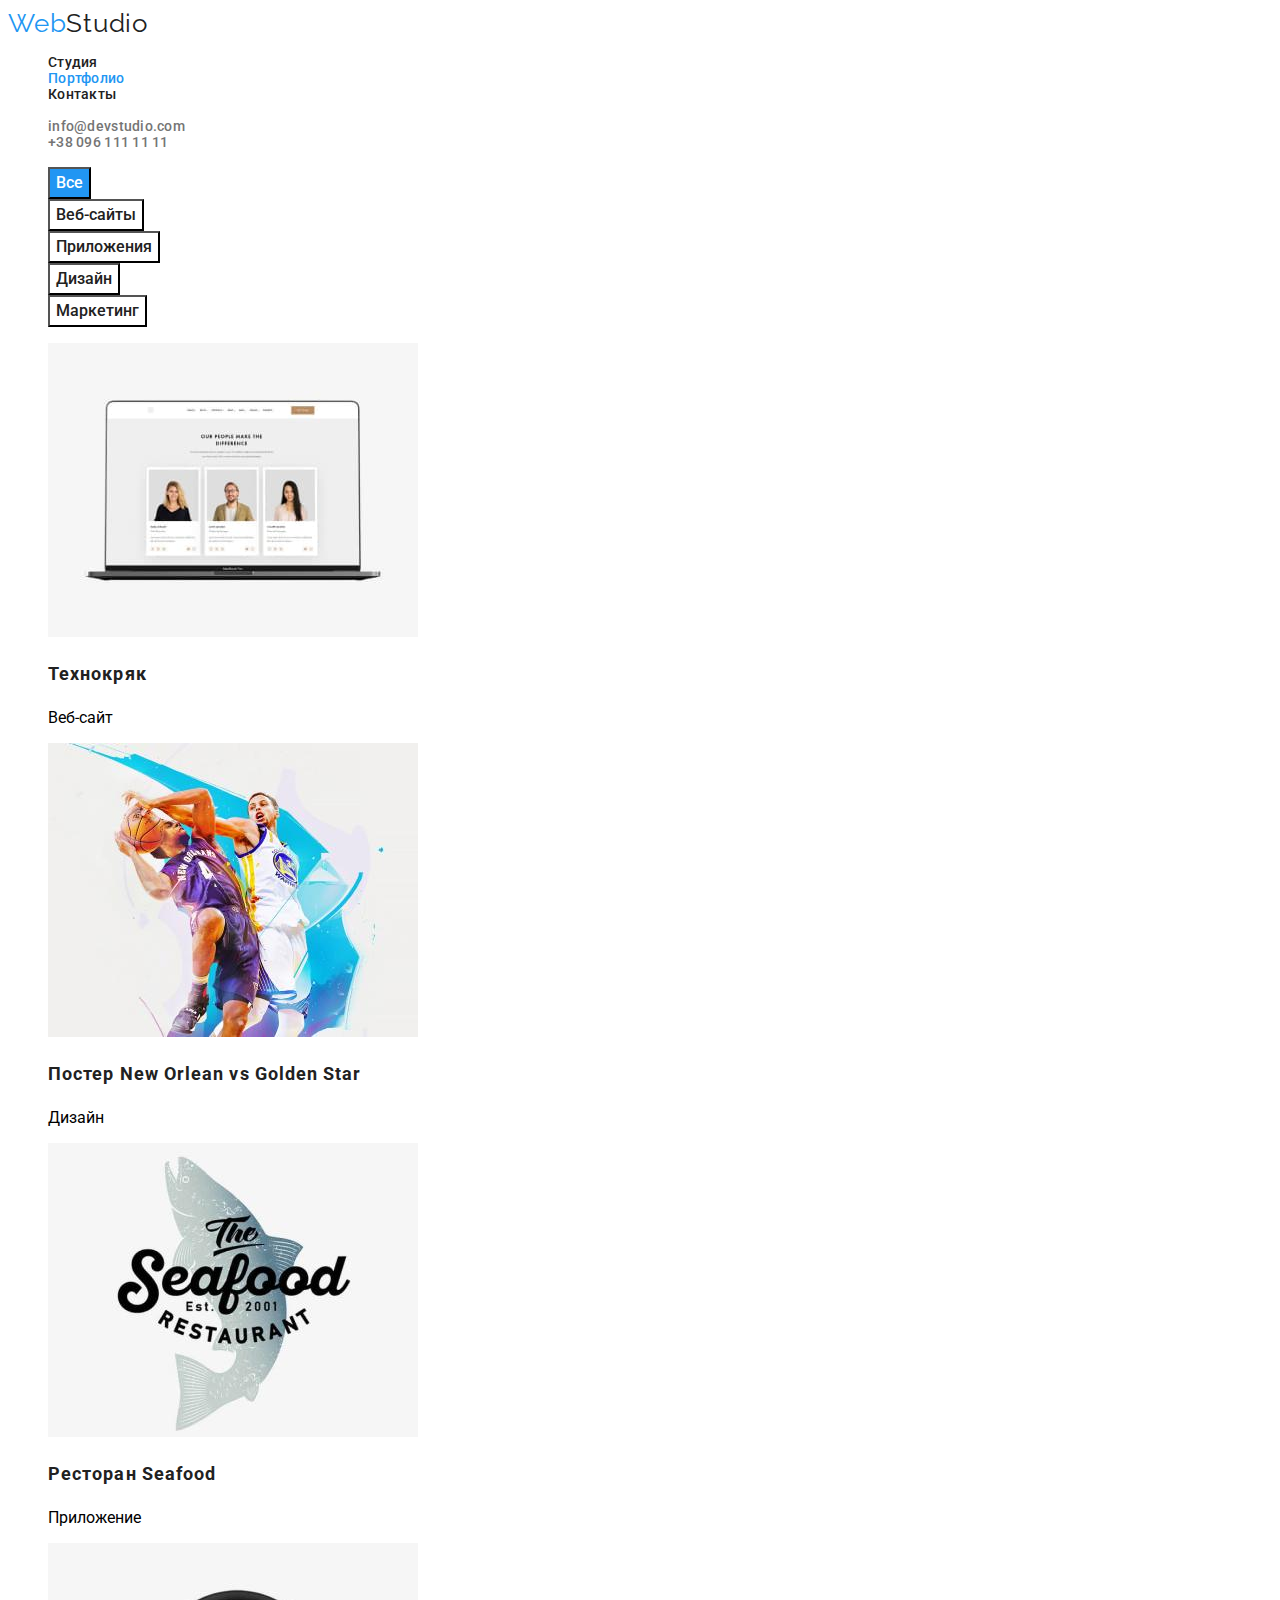
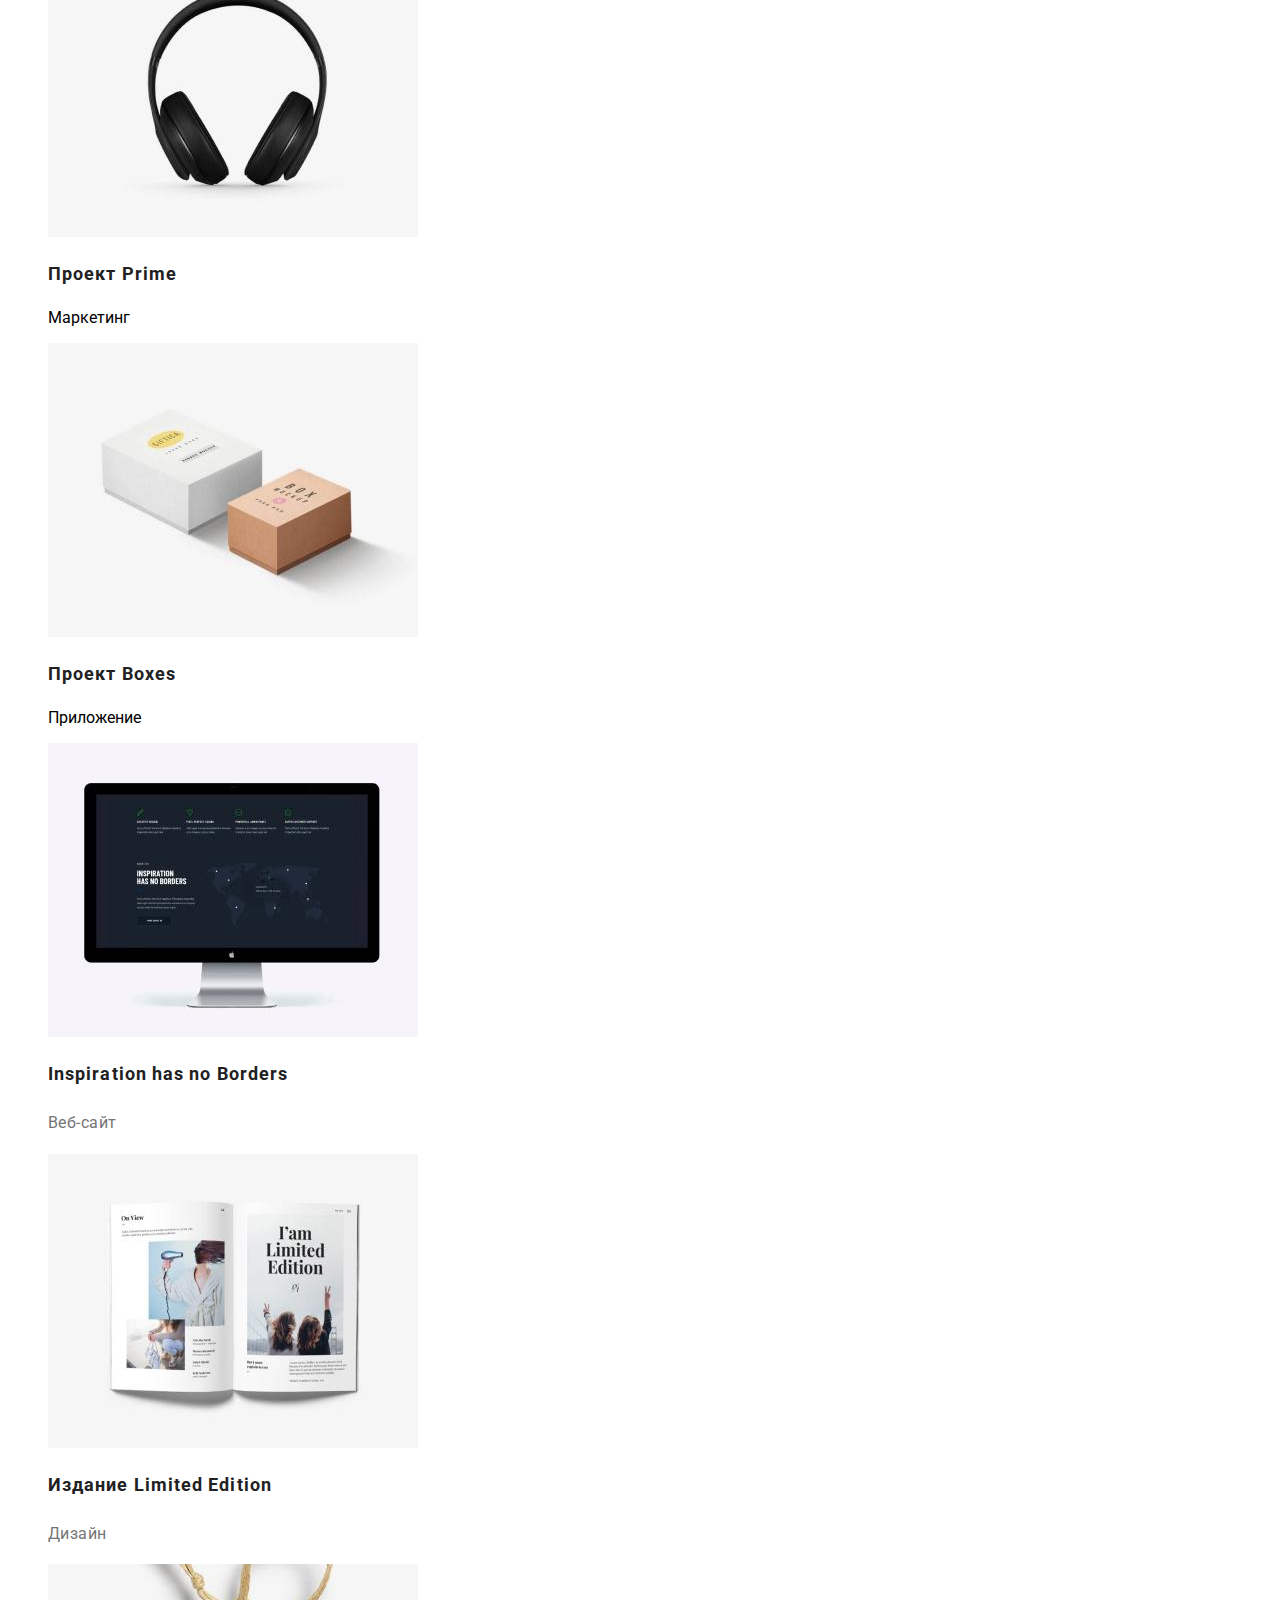
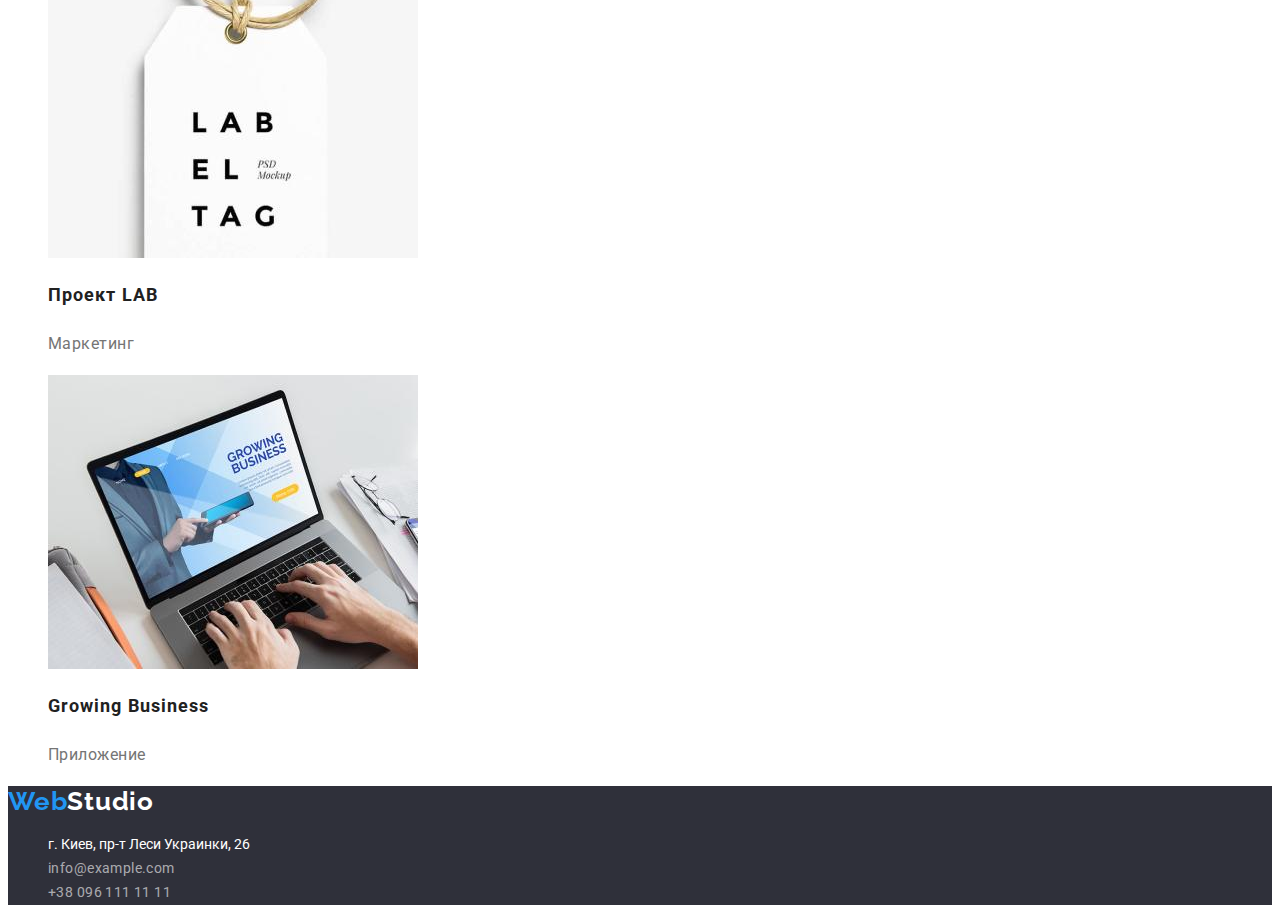
==== portfolio.html @ 4c8fa803 "add portfolio" ====
<!DOCTYPE html>
<html lang="ru">

<head>
    <meta charset="UTF-8">
    <meta http-equiv="X-UA-Compatible" content="IE=edge">
    <meta name="viewport" content="width=device-width, initial-scale=1.0">
    <link rel="preconnect" href="https://fonts.googleapis.com">
    <link rel="preconnect" href="https://fonts.gstatic.com" crossorigin>
    <link href="https://fonts.googleapis.com/css2?family=Raleway:wght@700&family=Roboto:wght@400;500;700;900&display=swap"
        rel="stylesheet">
    <title>Портфолио</title>
    <link rel="stylesheet" type="text/css" href="css/styles.css">
</head>

<body class="portfolio">
    <header class="header">
        <a href="" class="header-logo"><span class="header-web">Web</span><span>Studio</span></a>
        <nav>
            <ul class="header-list navi list">
                <li class="header-info"><a href="index.html" class="header-link link">Студия</a></li>
                <li class="header-info"><a href="portfolio.html" class="header-link link current">Портфолио</a></li>
                <li class="header-info"><a href="" class="header-link link">Контакты</a></li>
            </ul>
        </nav>
        <ul class="header-contacts navi">
            <li><a href="mailto:info@devstudio.com" class="header-mail">info@devstudio.com</a></li>
            <li><a href="tel:+380961111111" class="header-tel">+38 096 111 11 11</a></li>
        </ul>

    </header>
    <main>
        <section>
            <h1 class="visually-hidden">Портфолио</h1>
        <ul class="click list">
            <li class="click-btn"><button type="button" class="click-item-btn current">Все</button> </li>
            <li class="click-btn"><button type="button" class="click-item-btn">Веб-сайты</button> </li>
            <li class="click-btn"><button type="button" class="click-item-btn">Приложения</button> </li>
            <li class="click-btn"><button type="button" class="click-item-btn">Дизайн</button> </li>
            <li class="click-btn"><button type="button" class="click-item-btn">Маркетинг</button> </li>
        </ul>
       
            <ul class="people-list list">
            <li><img src="./images/img01.jpg" alt="" width="370">
                <h2 class="subject">Технокряк</h2>
                <p>Веб-сайт</p>
            </li>
            <li><img src="./images/img02.jpg" alt="" width="370">
                <h2 class="subject">Постер New Orlean vs Golden Star</h2>
                <p>Дизайн</p>
            </li>
            <li><img src="./images/img03.jpg" alt="" width="370">
                <h2 class="subject">Ресторан Seafood</h2>
                <p>Приложение</p>
            </li>
            <li><img src="./images/img04.jpg" alt="" width="370">
                <h2 class="subject">Проект Prime</h2>
                <p>Маркетинг</p>
            </li>
            <li><img src="./images/img05.jpg" alt="" width="370">
                <h2 class="subject">Проект Boxes</h2>
                <p>Приложение</p>
            </li>
            <li><img src="./images/img06.jpg" alt="" width="370">
                <h2 class="subject">Inspiration has no Borders</h2>
                <p class="subject-name">Веб-сайт</p>
            </li>
            <li><img src="./images/img07.jpg" alt="" width="370">
                <h2 class="subject">Издание Limited Edition</h2>
                <p class="subject-name">Дизайн</p>
            </li>
            <li><img src="./images/img08.jpg" alt="" width="370">
                <h2 class="subject">Проект LAB</h2>
                <p class="subject-name">Маркетинг</p>
            </li>
            <li><img src="./images/img09.jpg" alt="" width="370">
                <h2 class="subject">Growing Business</h2>
                <p class="subject-name">Приложение</p>
            </li>
            </ul>
        </section>
    </main>
    <footer class="footer">
    
        <address class="footer-adress">
            <a href="" class="footer-logo"><span class="footer-web">Web</span>Studio</a>
            <ul class="footer-list list">
                <li><a href="" class="footer-street">г. Киев, пр-т Леси Украинки, 26</a></li>
                <li><a href="mailto:info@example.com" class="footer-mail">info@example.com</a></li>
                <li><a href="tel:+380961111111" class="footer-tel">+38 096 111 11 11</a></li>
            </ul>
        </address>
    
    </footer>
    
    </body>
    </html>
---- css/styles.css ----
:root {
    --header-color: #2196F3;
    --title-color: #212121;
    --text-color: #757575;
    --popular-background-color: #ffffff;

}


body {
    font-family: 'Roboto', sans-serif;
}
.link {
    text-decoration: none;
}

.list {
    list-style: none;
}

.current {
    color: var(--header-color);
}

.visually-hidden {
    position: absolute;
    white-space: nowrap;
    width: 1px;
    height: 1px;
    overflow: hidden;
    border: 0;
    padding: 0;
    clip: rect(0 0 0 0);
    clip-path: inset(50%);
    margin: -1px;
}
a :active,
a {
    text-decoration: none;
    color: #212121;
}

/* ---------------HEADER----------- */

.header {
    background-color: var(--popular-background-color);
    text-decoration: none;
}
.navi :hover,
.navi :focus {
color: var(--header-color);
}
.header-logo {
    font-family: 'Raleway';
    font-size: 26px;
    line-height: 1.19;
    letter-spacing: 0.03em;
    color: var(--title-color);
}

.header-web {
    color: var(--header-color)
}

.header-info {
    font-weight: 500;
    font-size: 14px;
    line-height: 1.14;
    letter-spacing: 0.02em;
}

.header-contacts {
    font-weight: 500;
    font-size: 14px;
    line-height: 1.14;
    letter-spacing: 0.02em;
    color: #757575;
    list-style: none;
}
.header-mail {
    font-weight: 500;
    font-size: 14px;
    line-height: 1.14;
    letter-spacing: 0.02em;
    color: #757575;
}
.header-tel {
    font-weight: 500;
    font-size: 14px;
    line-height: 1.14;
    letter-spacing: 0.02em;
    color: #757575;
}
/* ------------SERVICE--------- */

.hero {
    background-color: #2F303A;
    ;
}

.hero-title {
    font-weight: 900;
    font-size: 44px;
    line-height: 1.36;
    text-align: center;
    letter-spacing: 0.06em;
    color: #FFFFFF
}

.hero-btn {
    background-color: #2196F3;
    width: 200px;
    height: 50px;
    font-weight: 700;
    font-size: 16px;
    line-height: 1.875;
    color: #ffffff;
    cursor: pointer;
}

/* -------------ASIDE------------ */

.aside {
    background-color: var(--popular-background-color);
}

.aside-title {
    font-weight: 700;
    font-size: 14px;
    line-height: 1.14;
    letter-spacing: 0.03em;
    text-transform: uppercase;
    color: var(--title-color);
}

.aside-text {
    font-weight: 400;
    font-size: 14px;
    line-height: 1.71px;
    letter-spacing: 0.03em;

    color: var(--text-color);
}
/* -----------IMAGE------------------ */

.image {
    background-color: var(--popular-background-color);
}

.image-title {
    font-size: 36px;
    line-height: 1.16;
    text-align: center;
    letter-spacing: 0.03em;
}

/* ----------PEOPLE--------------- */

.people-title {font-size: 36px;
line-height: 1.16;
text-align: center;
letter-spacing: 0.03em;
color: var(--title-color)
}

.people-names {
    font-weight: 500;
    font-size: 16px;
    line-height: 1.19;
    letter-spacing: 0.03em;
    text-align: center;
    color: #212121;
}

.people-text {
    font-weight: 400;
    font-size: 16px;
    line-height: 1.19;
    letter-spacing: 0.03em;
    text-align: center;
    color: var(--text-color);
}

.footer {
    background-color: #2F303A;
}

.footer-logo {
    font-family: 'Raleway';
    font-weight: 700;
    font-size: 26px;
    line-height: 1.19;
    letter-spacing: 0.03em;

    color: #FFFFFF;
}

.footer-web {
    color: #2196F3;
}

.footer-adress {
    font-style: normal;
}

.footer-street {
    font-weight: 400;
    font-size: 14px;
    line-height: 1.71;
    color: #FFFFFF
}

.footer-mail {
    font-weight: 400;
    font-size: 14px;
    line-height: 1.71;
    letter-spacing: 0.03em;
    color: rgba(255, 255, 255, 0.6);
}
.footer-tel {
    font-weight: 400;
    font-size: 14px;
    line-height: 1.71;
    letter-spacing: 0.03em;
    color: rgba(255, 255, 255, 0.6);
    }
/* -------PORTFOLIO---------- */

.subject {
    font-style: normal;
    font-weight: 700;
    font-size: 18px;
    line-height: 2;
    letter-spacing: 0.06em;
    color: #212121;
}
.subject-name {
    font-weight: 400;
    font-size: 16px;
    line-height: 1.87;
    letter-spacing: 0.03em;
    color: #757575;
}

.click .current {
    color: #FFFFFF;
    background-color: #2196F3;
}

.click-item-btn {
    font-family: 'Roboto';
    font-style: normal;
    font-weight: 500;
    font-size: 16px;
    line-height: 1.63;
    background-color: #FFFFFF;
    color: #212121;
    cursor: pointer;
}
.click-item-btn:hover,
.click-item-btn:focus {
    color: #FFFFFF;
    background-color: #2196F3;
}
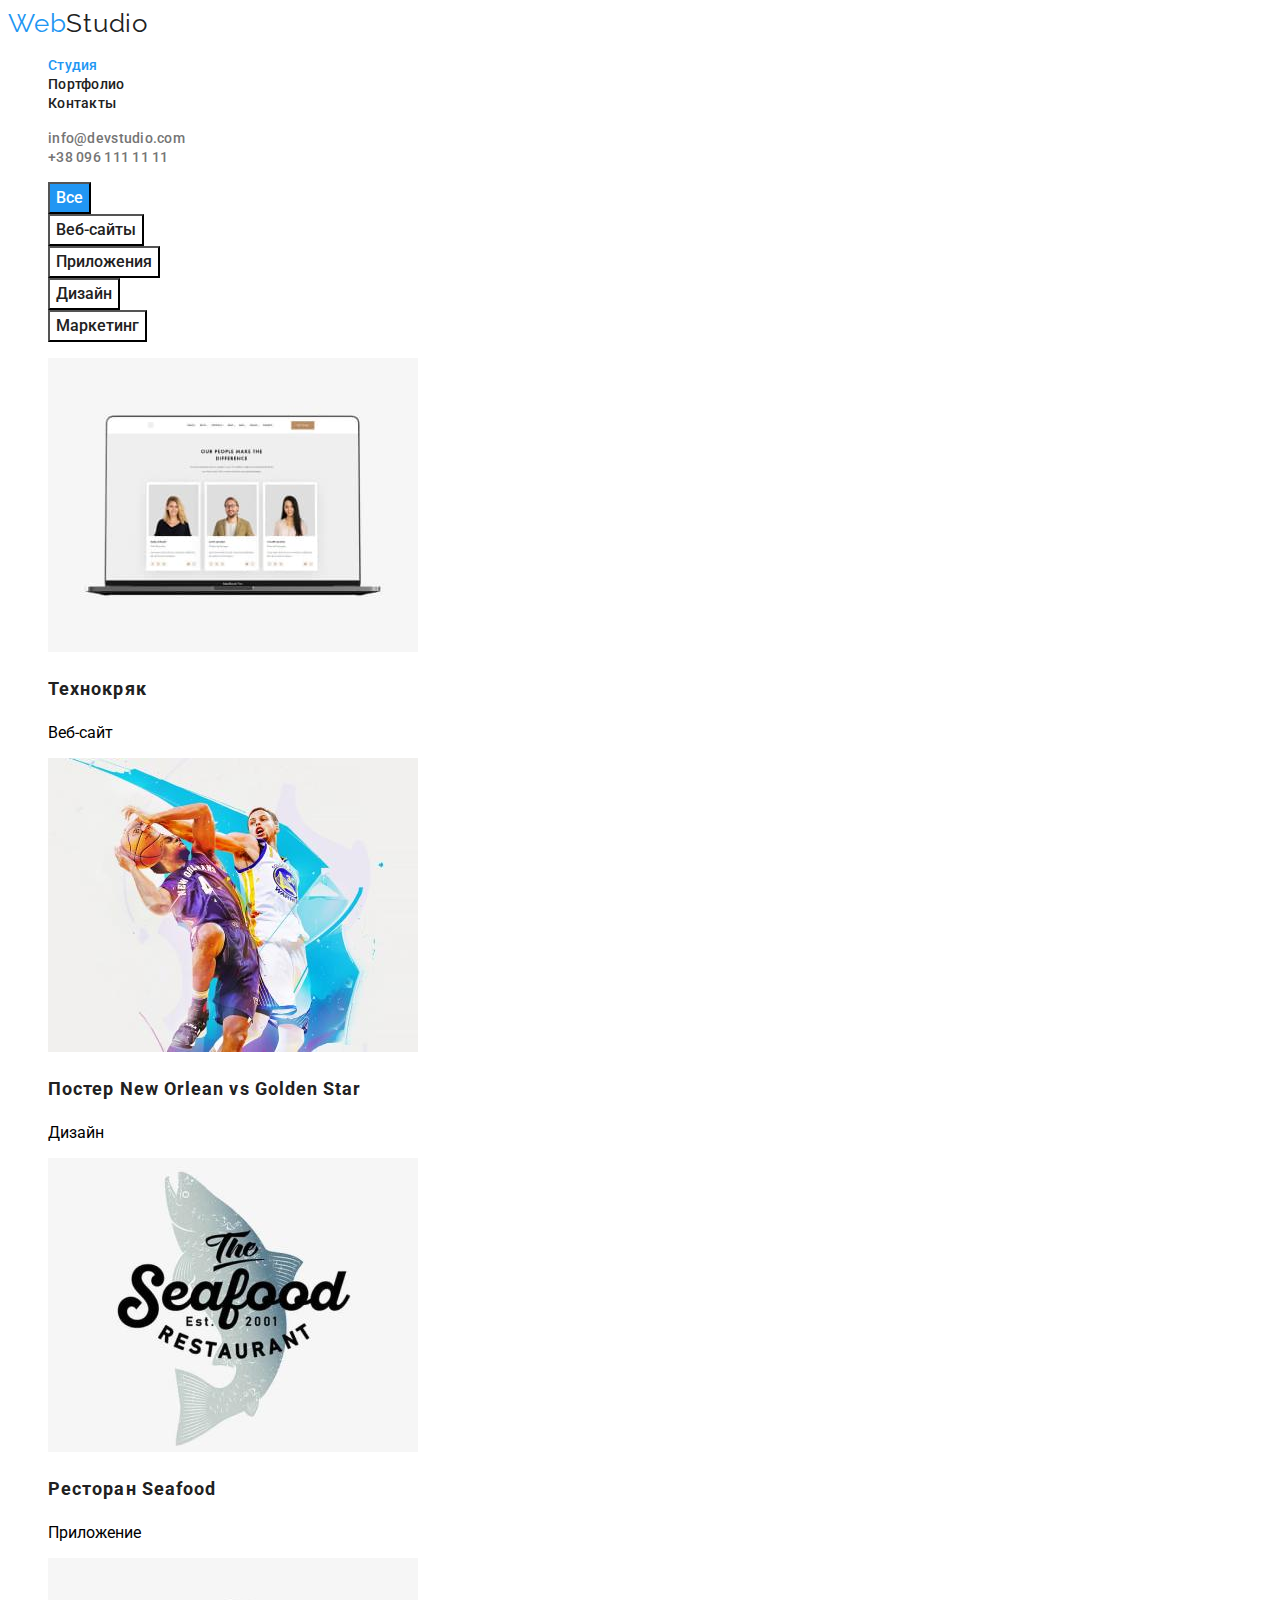
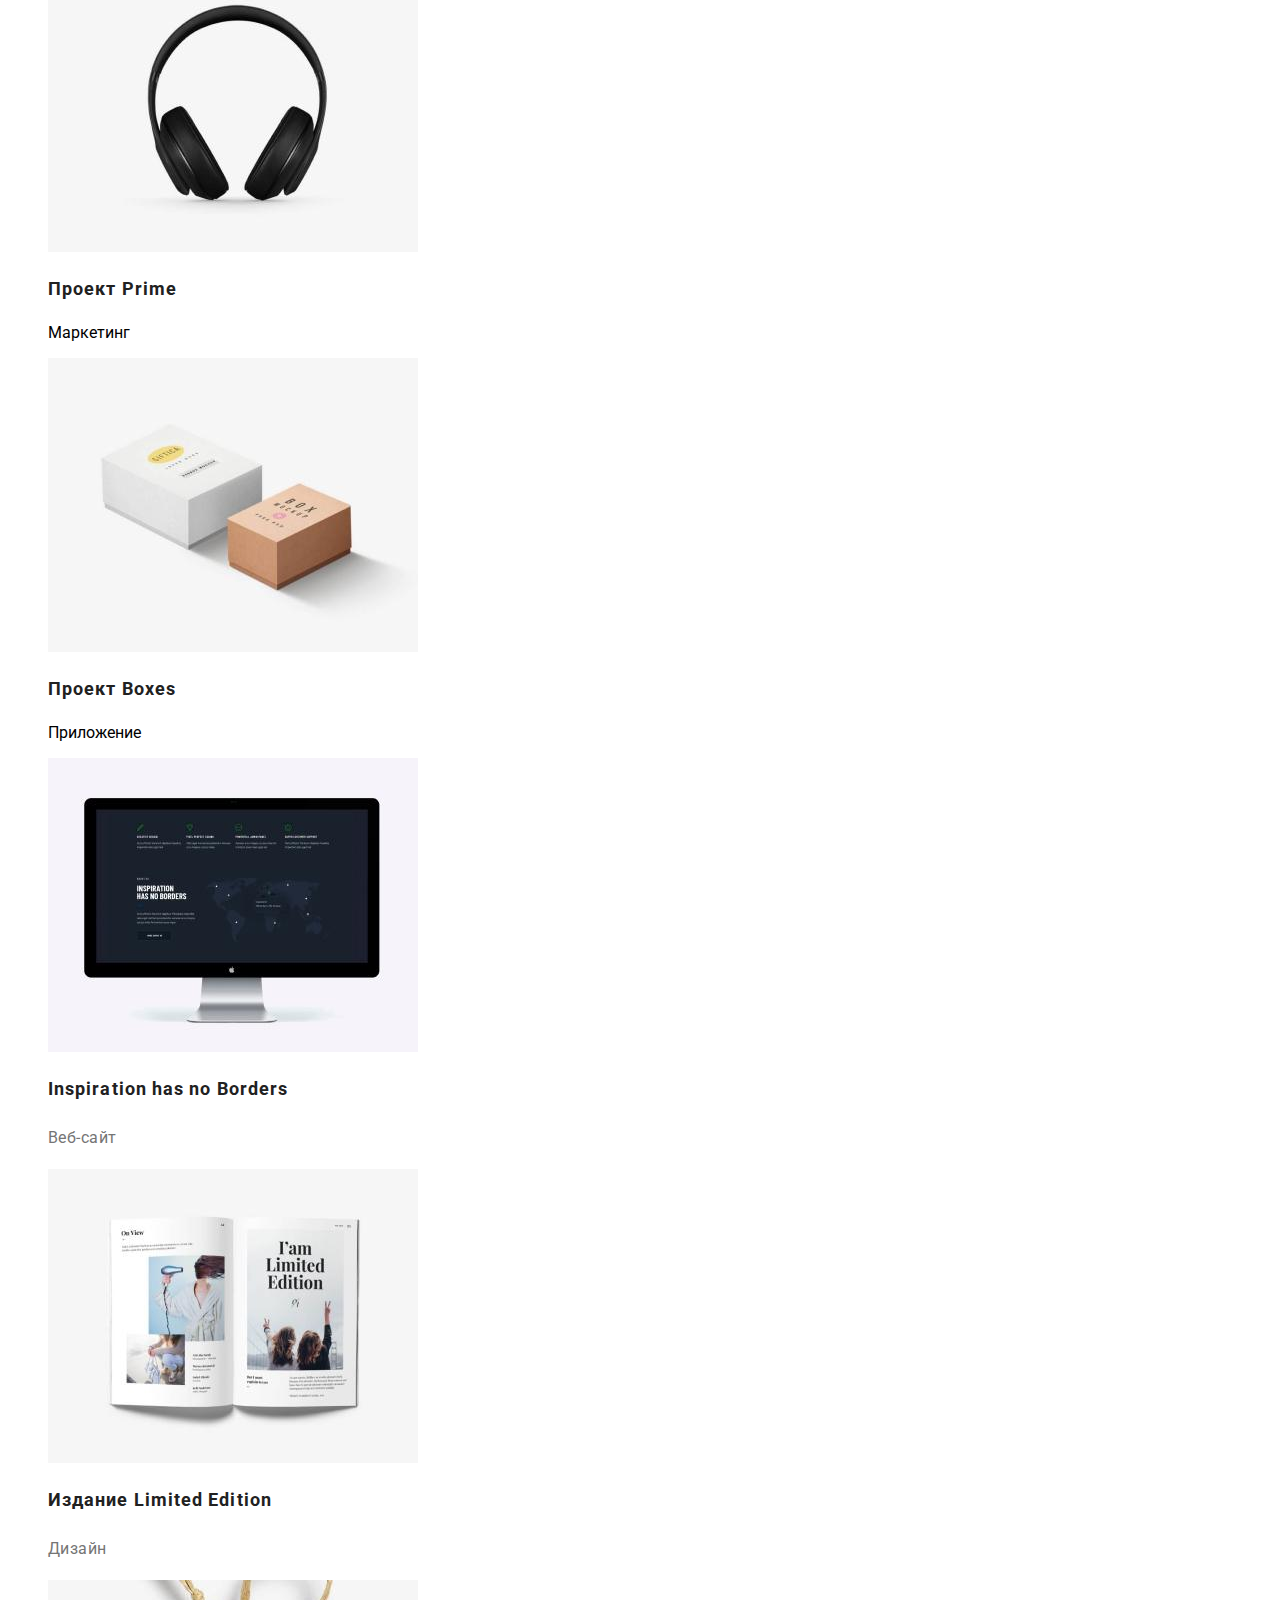
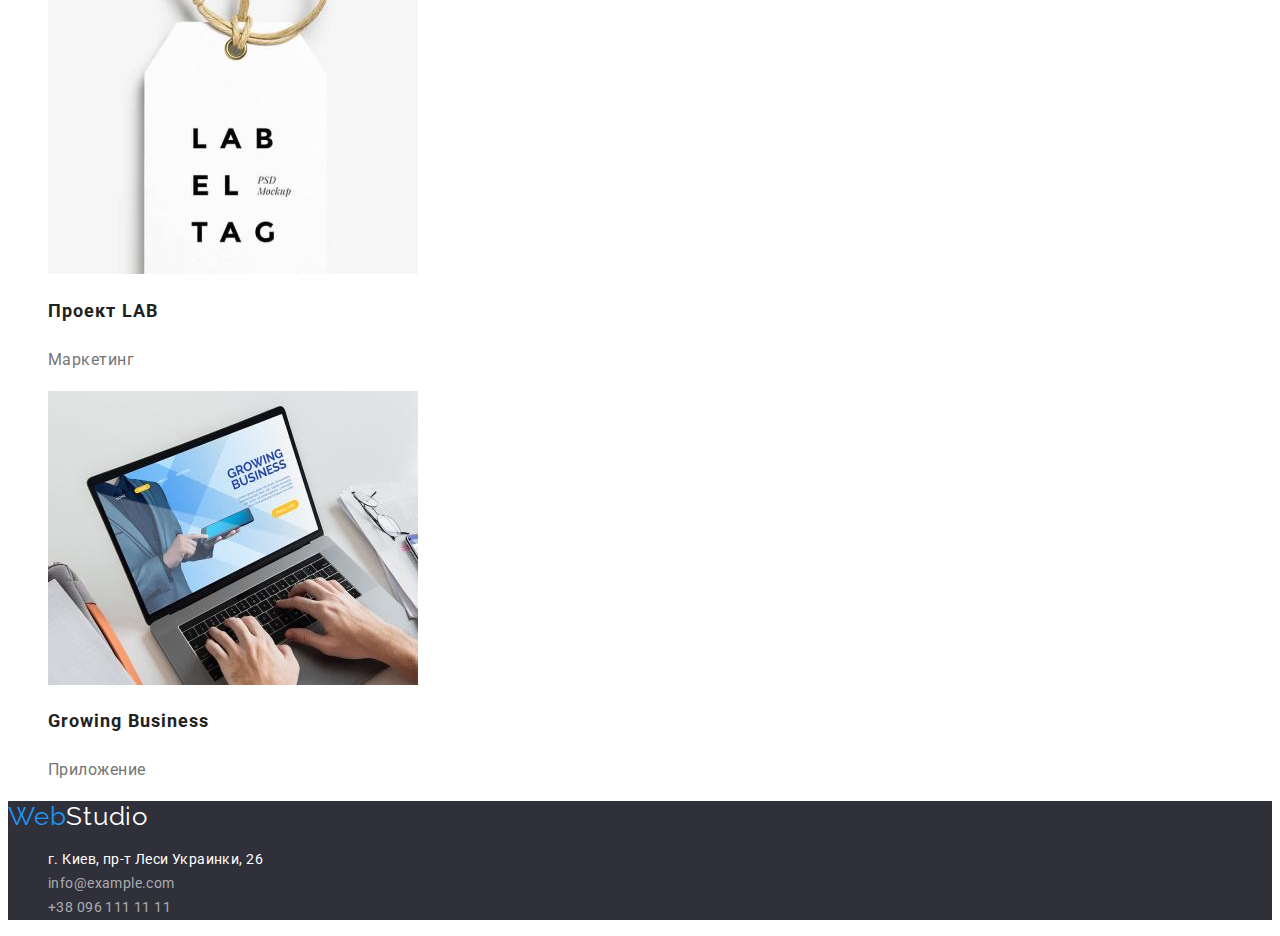
==== commit f526c8ac: "change css html portf" ====
--- a/portfolio.html
+++ b/portfolio.html
@@ -15,19 +15,18 @@
 
 <body class="portfolio">
     <header class="header">
-        <a href="" class="header-logo"><span class="header-web">Web</span><span>Studio</span></a>
-        <nav>
-            <ul class="header-list navi list">
-                <li class="header-info"><a href="index.html" class="header-link link">Студия</a></li>
-                <li class="header-info"><a href="portfolio.html" class="header-link link current">Портфолио</a></li>
+        <nav class="header-content">
+            <a href="" class="logo"><span class="accent">Web</span>Studio</a>
+            <ul class="header-list list">
+                <li class="header-info"><a href="index.html" class="header-link link current">Студия</a></li>
+                <li class="header-info"><a href="portfolio.html" class="header-link link">Портфолио</a></li>
                 <li class="header-info"><a href="" class="header-link link">Контакты</a></li>
             </ul>
         </nav>
-        <ul class="header-contacts navi">
+        <ul class="header-contacts list">
             <li><a href="mailto:info@devstudio.com" class="header-mail">info@devstudio.com</a></li>
             <li><a href="tel:+380961111111" class="header-tel">+38 096 111 11 11</a></li>
         </ul>
-
     </header>
     <main>
         <section>
@@ -81,16 +80,14 @@
         </section>
     </main>
     <footer class="footer">
-    
+        <a href="" class="logo"><span class="accent">Web</span>Studio</a>
         <address class="footer-adress">
-            <a href="" class="footer-logo"><span class="footer-web">Web</span>Studio</a>
             <ul class="footer-list list">
                 <li><a href="" class="footer-street">г. Киев, пр-т Леси Украинки, 26</a></li>
                 <li><a href="mailto:info@example.com" class="footer-mail">info@example.com</a></li>
                 <li><a href="tel:+380961111111" class="footer-tel">+38 096 111 11 11</a></li>
             </ul>
         </address>
-    
     </footer>
     
     </body>
--- a/css/styles.css
+++ b/css/styles.css
@@ -16,10 +16,6 @@
 
 .list {
     list-style: none;
-}
-
-.current {
-    color: var(--header-color);
 }
 
 .visually-hidden {
@@ -37,20 +33,12 @@
 a :active,
 a {
     text-decoration: none;
-    color: #212121;
+    color: var(--title-color);
 }
 
 /* ---------------HEADER----------- */
 
-.header {
-    background-color: var(--popular-background-color);
-    text-decoration: none;
-}
-.navi :hover,
-.navi :focus {
-color: var(--header-color);
-}
-.header-logo {
+.logo {
     font-family: 'Raleway';
     font-size: 26px;
     line-height: 1.19;
@@ -58,39 +46,36 @@
     color: var(--title-color);
 }
 
-.header-web {
-    color: var(--header-color)
-}
-
-.header-info {
+.accent {
+    color: var(--header-color);
+}
+
+.header-link,
+.header-mail,
+.header-tel {
     font-weight: 500;
     font-size: 14px;
     line-height: 1.14;
     letter-spacing: 0.02em;
-}
-
-.header-contacts {
-    font-weight: 500;
-    font-size: 14px;
-    line-height: 1.14;
-    letter-spacing: 0.02em;
-    color: #757575;
-    list-style: none;
-}
-.header-mail {
-    font-weight: 500;
-    font-size: 14px;
-    line-height: 1.14;
-    letter-spacing: 0.02em;
-    color: #757575;
-}
+    color:var(--title-color)
+}
+
+.header-mail,
 .header-tel {
-    font-weight: 500;
-    font-size: 14px;
-    line-height: 1.14;
-    letter-spacing: 0.02em;
-    color: #757575;
-}
+    color: var(--text-color);
+}
+
+.header-mail:hover,
+.header-mail:focus,
+.header-tel:hover,
+.header-tel:focus,
+.header-link:hover,
+.header-link:focus,
+.current {
+    color: var(--header-color);
+}
+
+
 /* ------------SERVICE--------- */
 
 .hero {
@@ -104,7 +89,7 @@
     line-height: 1.36;
     text-align: center;
     letter-spacing: 0.06em;
-    color: #FFFFFF
+    color:var(--popular-background-color)
 }
 
 .hero-btn {
@@ -114,15 +99,11 @@
     font-weight: 700;
     font-size: 16px;
     line-height: 1.875;
-    color: #ffffff;
+    color:var(--popular-background-color);
     cursor: pointer;
 }
 
 /* -------------ASIDE------------ */
-
-.aside {
-    background-color: var(--popular-background-color);
-}
 
 .aside-title {
     font-weight: 700;
@@ -143,20 +124,12 @@
 }
 /* -----------IMAGE------------------ */
 
-.image {
-    background-color: var(--popular-background-color);
-}
-
-.image-title {
-    font-size: 36px;
-    line-height: 1.16;
-    text-align: center;
-    letter-spacing: 0.03em;
-}
 
 /* ----------PEOPLE--------------- */
 
-.people-title {font-size: 36px;
+.people-title,
+.image-title
+ {font-size: 36px;
 line-height: 1.16;
 text-align: center;
 letter-spacing: 0.03em;
@@ -185,45 +158,36 @@
     background-color: #2F303A;
 }
 
-.footer-logo {
-    font-family: 'Raleway';
-    font-weight: 700;
-    font-size: 26px;
-    line-height: 1.19;
-    letter-spacing: 0.03em;
-
-    color: #FFFFFF;
-}
-
-.footer-web {
-    color: #2196F3;
+.footer .logo {
+color: var(--popular-background-color);
 }
 
 .footer-adress {
     font-style: normal;
 }
 
+.footer-street,
+.footer-tel,
+.footer-mail {
+    font-weight: 400;
+    font-size: 14px;
+    line-height: 1.71;
+    letter-spacing: 0.03em;
+    color: rgba(255, 255, 255, 0.6);
+}
+
 .footer-street {
-    font-weight: 400;
-    font-size: 14px;
-    line-height: 1.71;
-    color: #FFFFFF
-}
-
-.footer-mail {
-    font-weight: 400;
-    font-size: 14px;
-    line-height: 1.71;
-    letter-spacing: 0.03em;
-    color: rgba(255, 255, 255, 0.6);
-}
-.footer-tel {
-    font-weight: 400;
-    font-size: 14px;
-    line-height: 1.71;
-    letter-spacing: 0.03em;
-    color: rgba(255, 255, 255, 0.6);
-    }
+    color: var(--popular-background-color);
+}
+
+
+.footer-mail:hover
+.footer-mail:focus
+.footer-tel:hover
+.footer-tel:focus {
+    color: var(--header-color);
+}
+
 /* -------PORTFOLIO---------- */
 
 .subject {
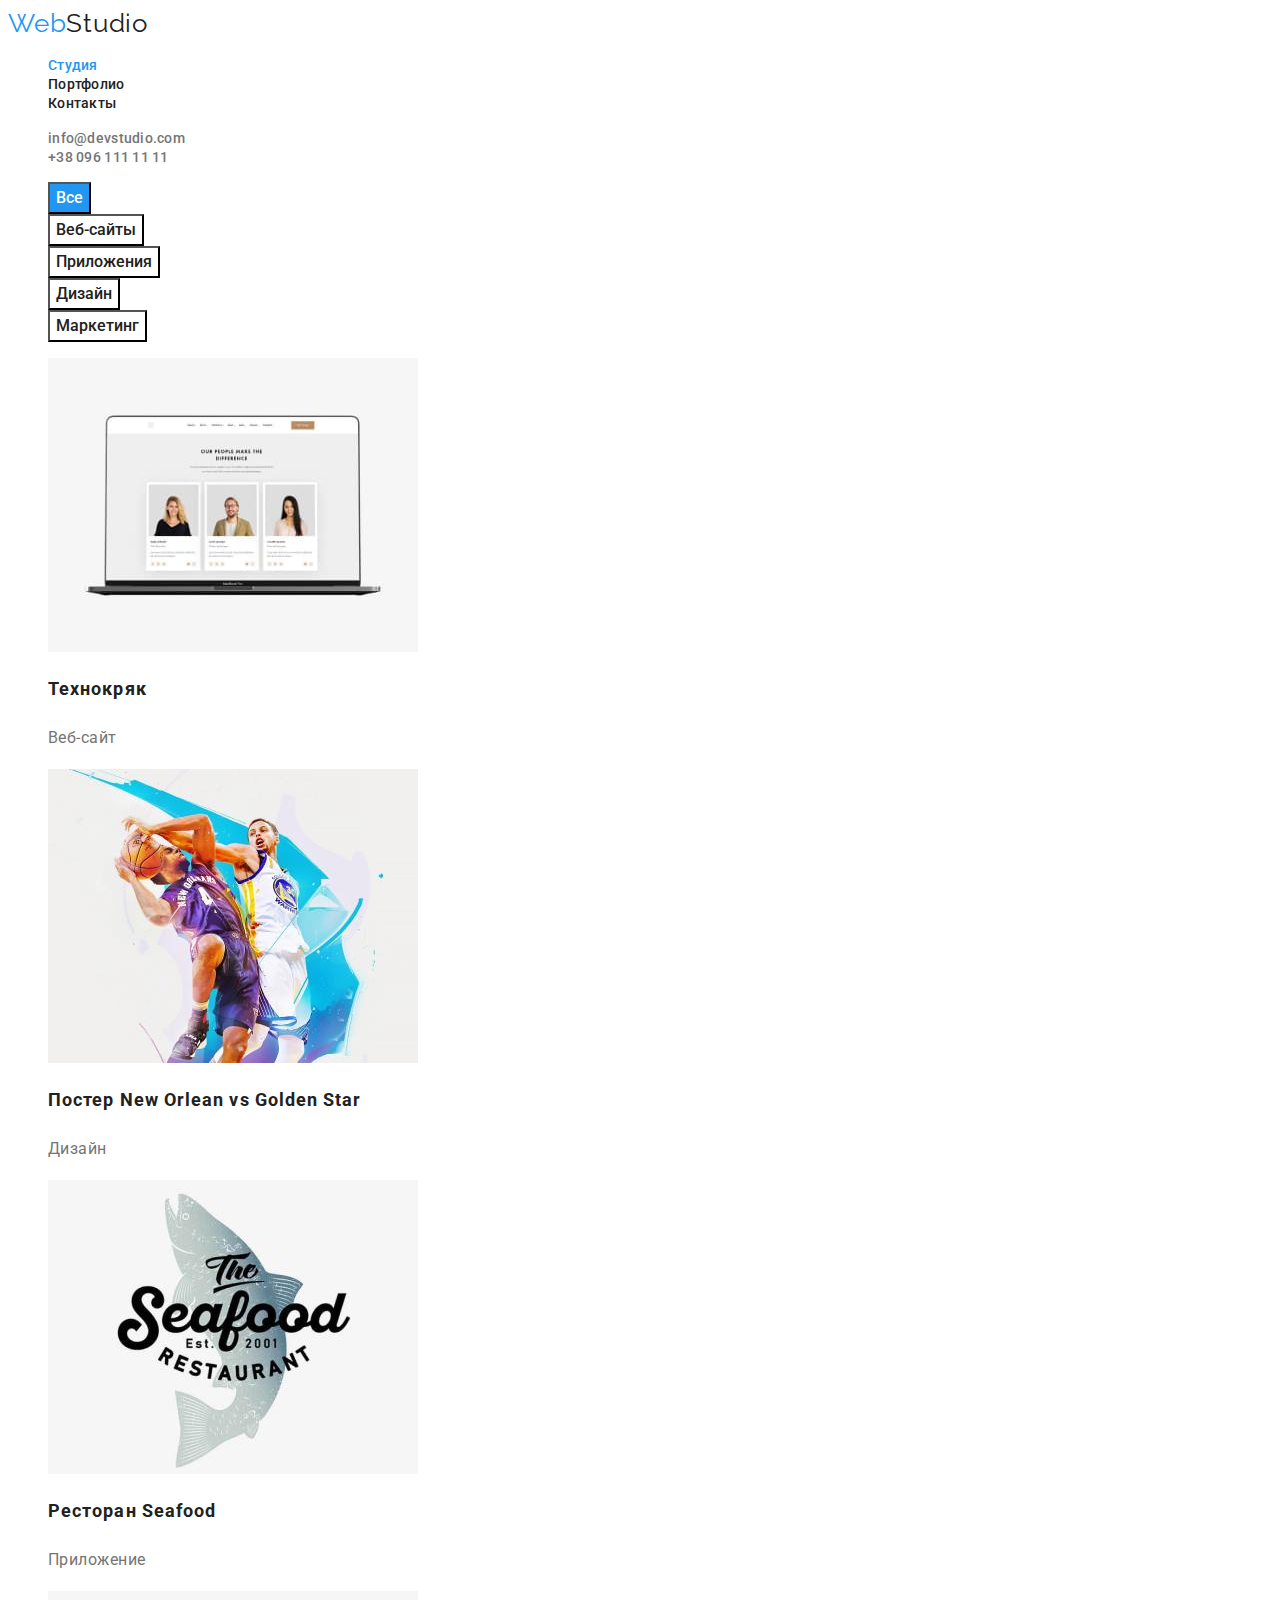
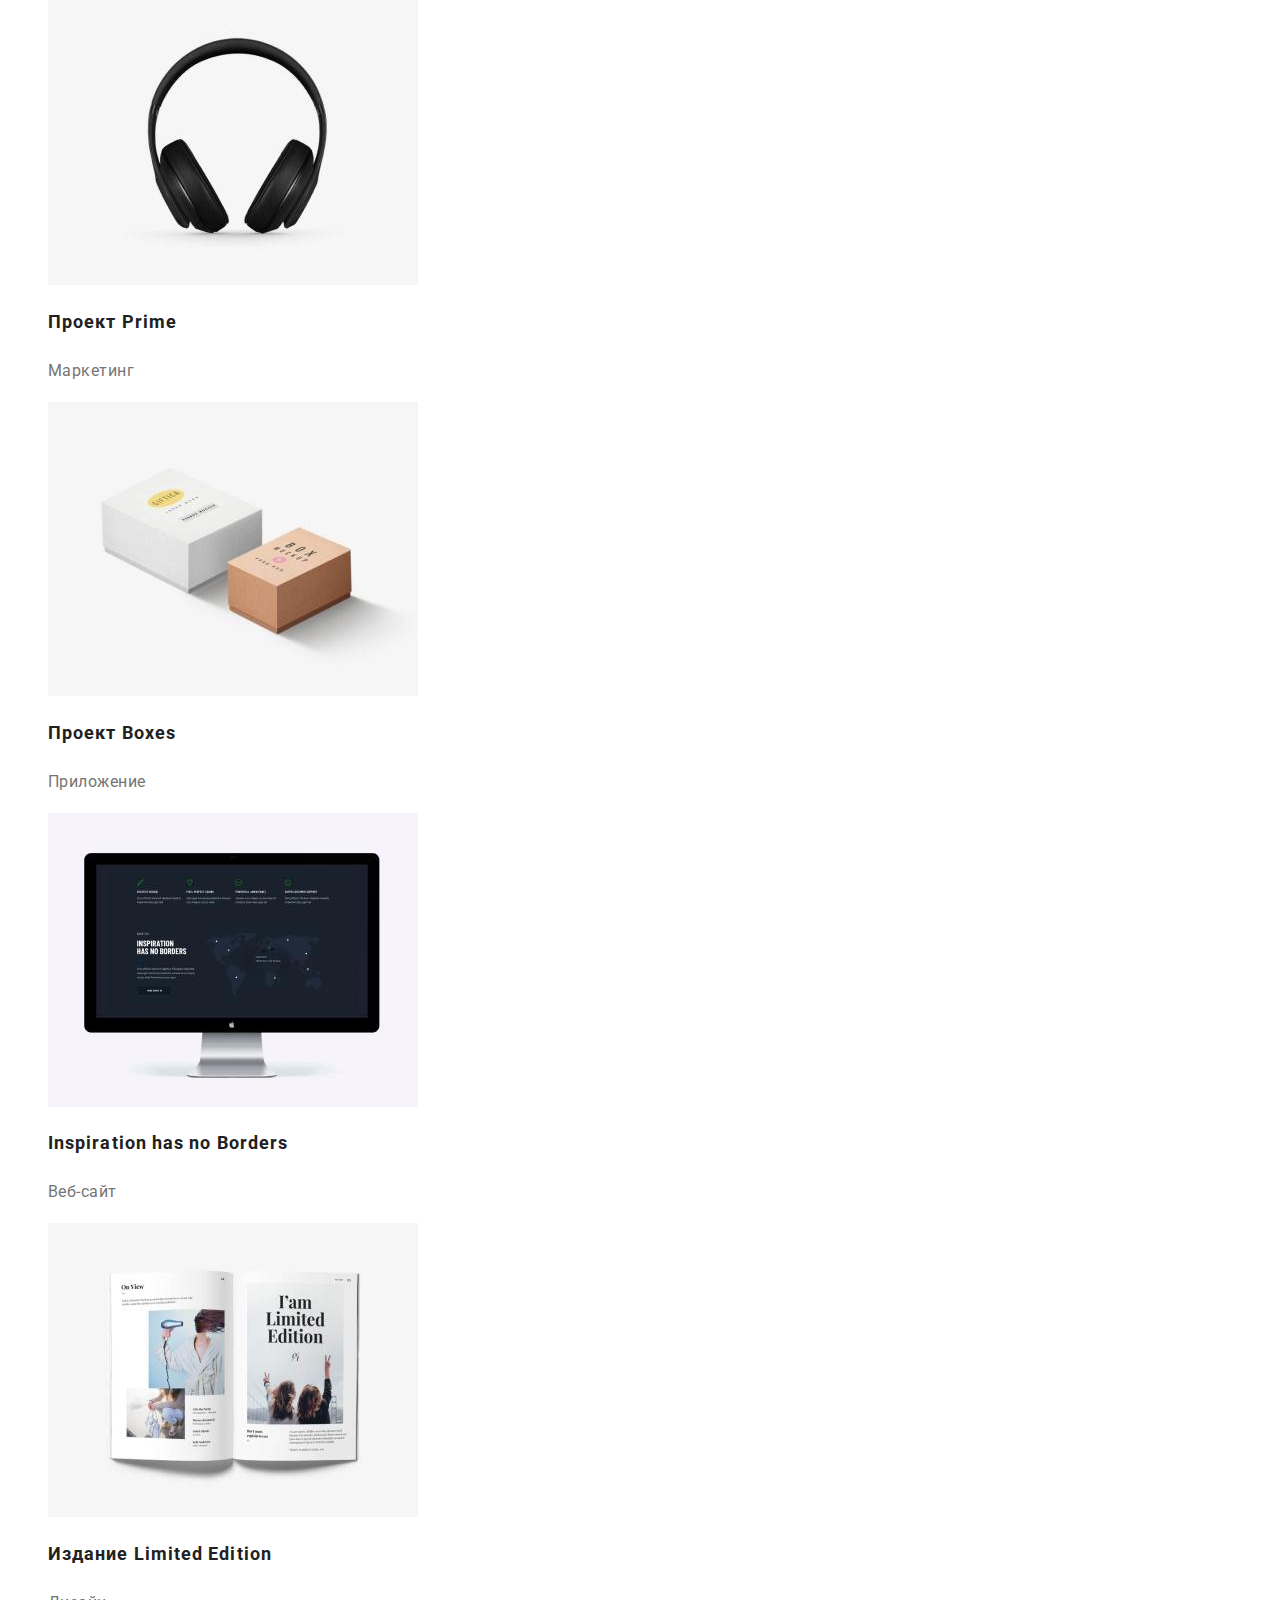
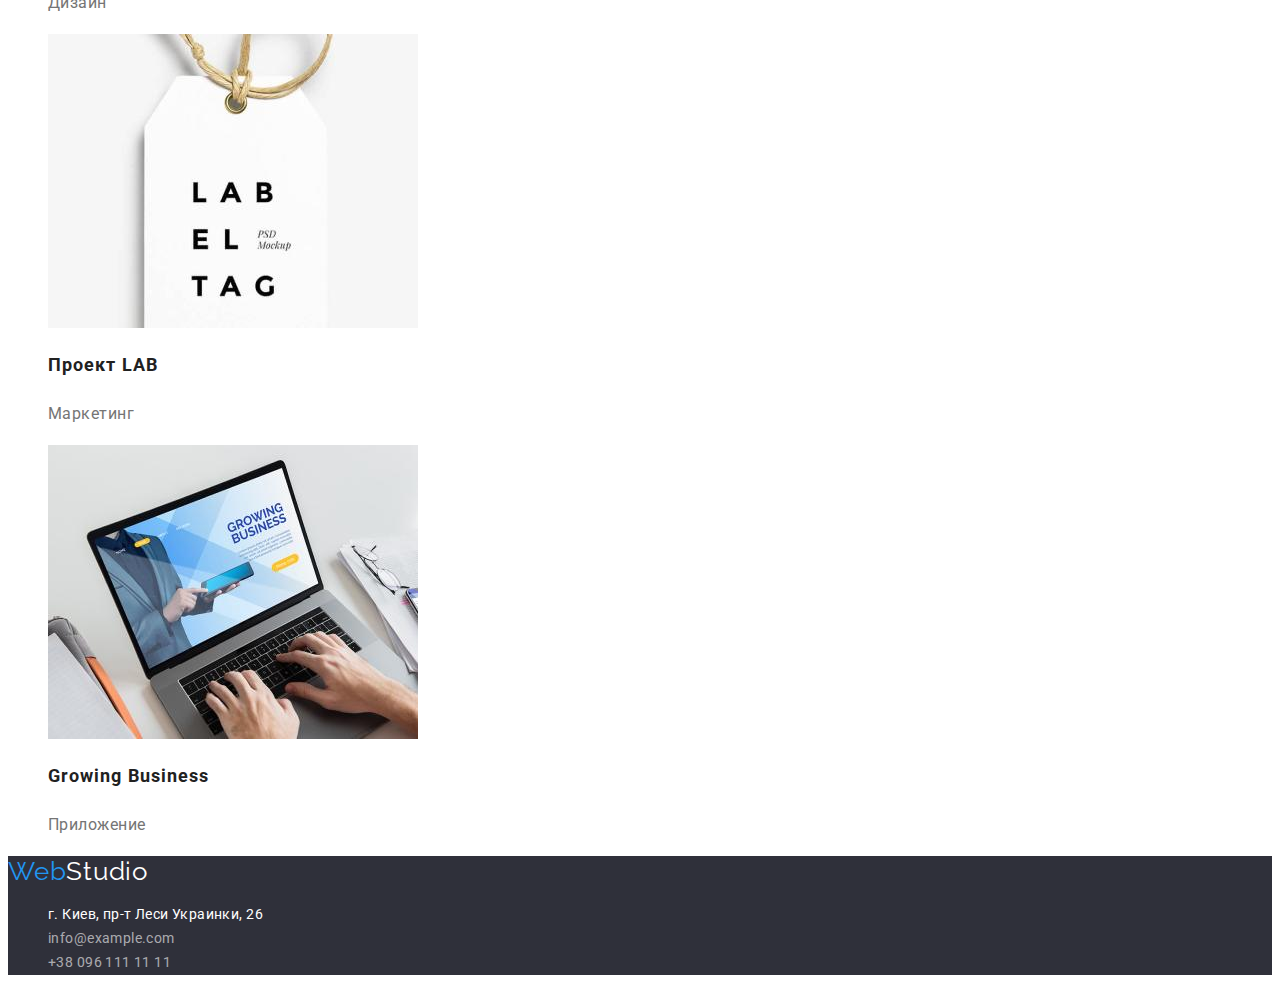
==== commit a8364f46: "add class" ====
--- a/portfolio.html
+++ b/portfolio.html
@@ -42,23 +42,23 @@
             <ul class="people-list list">
             <li><img src="./images/img01.jpg" alt="" width="370">
                 <h2 class="subject">Технокряк</h2>
-                <p>Веб-сайт</p>
+                <p class="subject-name">Веб-сайт</p>
             </li>
             <li><img src="./images/img02.jpg" alt="" width="370">
                 <h2 class="subject">Постер New Orlean vs Golden Star</h2>
-                <p>Дизайн</p>
+                <p class="subject-name">Дизайн</p>
             </li>
             <li><img src="./images/img03.jpg" alt="" width="370">
                 <h2 class="subject">Ресторан Seafood</h2>
-                <p>Приложение</p>
+                <p class="subject-name">Приложение</p>
             </li>
             <li><img src="./images/img04.jpg" alt="" width="370">
                 <h2 class="subject">Проект Prime</h2>
-                <p>Маркетинг</p>
+                <p class="subject-name">Маркетинг</p>
             </li>
             <li><img src="./images/img05.jpg" alt="" width="370">
                 <h2 class="subject">Проект Boxes</h2>
-                <p>Приложение</p>
+                <p class="subject-name">Приложение</p>
             </li>
             <li><img src="./images/img06.jpg" alt="" width="370">
                 <h2 class="subject">Inspiration has no Borders</h2>
--- a/css/styles.css
+++ b/css/styles.css
@@ -180,10 +180,11 @@
     color: var(--popular-background-color);
 }
 
-
-.footer-mail:hover
-.footer-mail:focus
-.footer-tel:hover
+.footer-street:hover,
+.footer-street:focus,
+.footer-mail:hover,
+.footer-mail:focus,
+.footer-tel:hover,
 .footer-tel:focus {
     color: var(--header-color);
 }
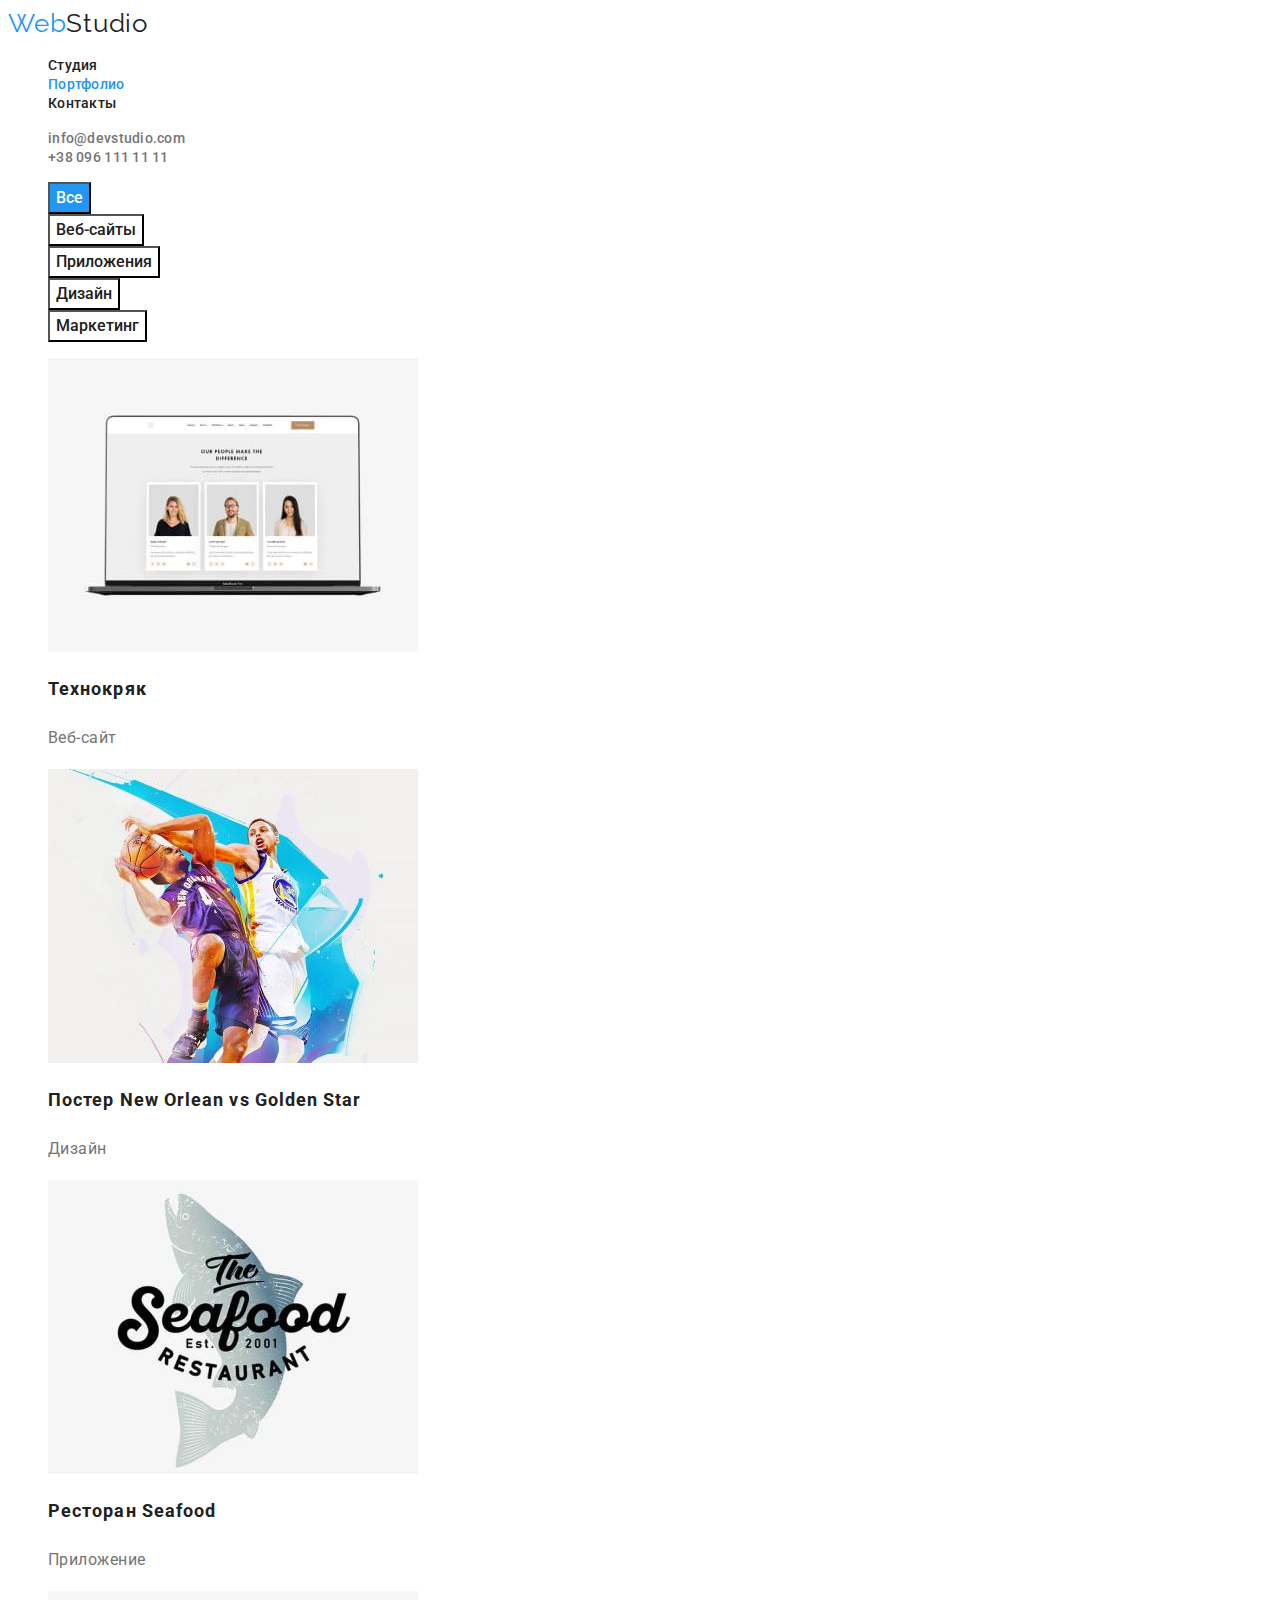
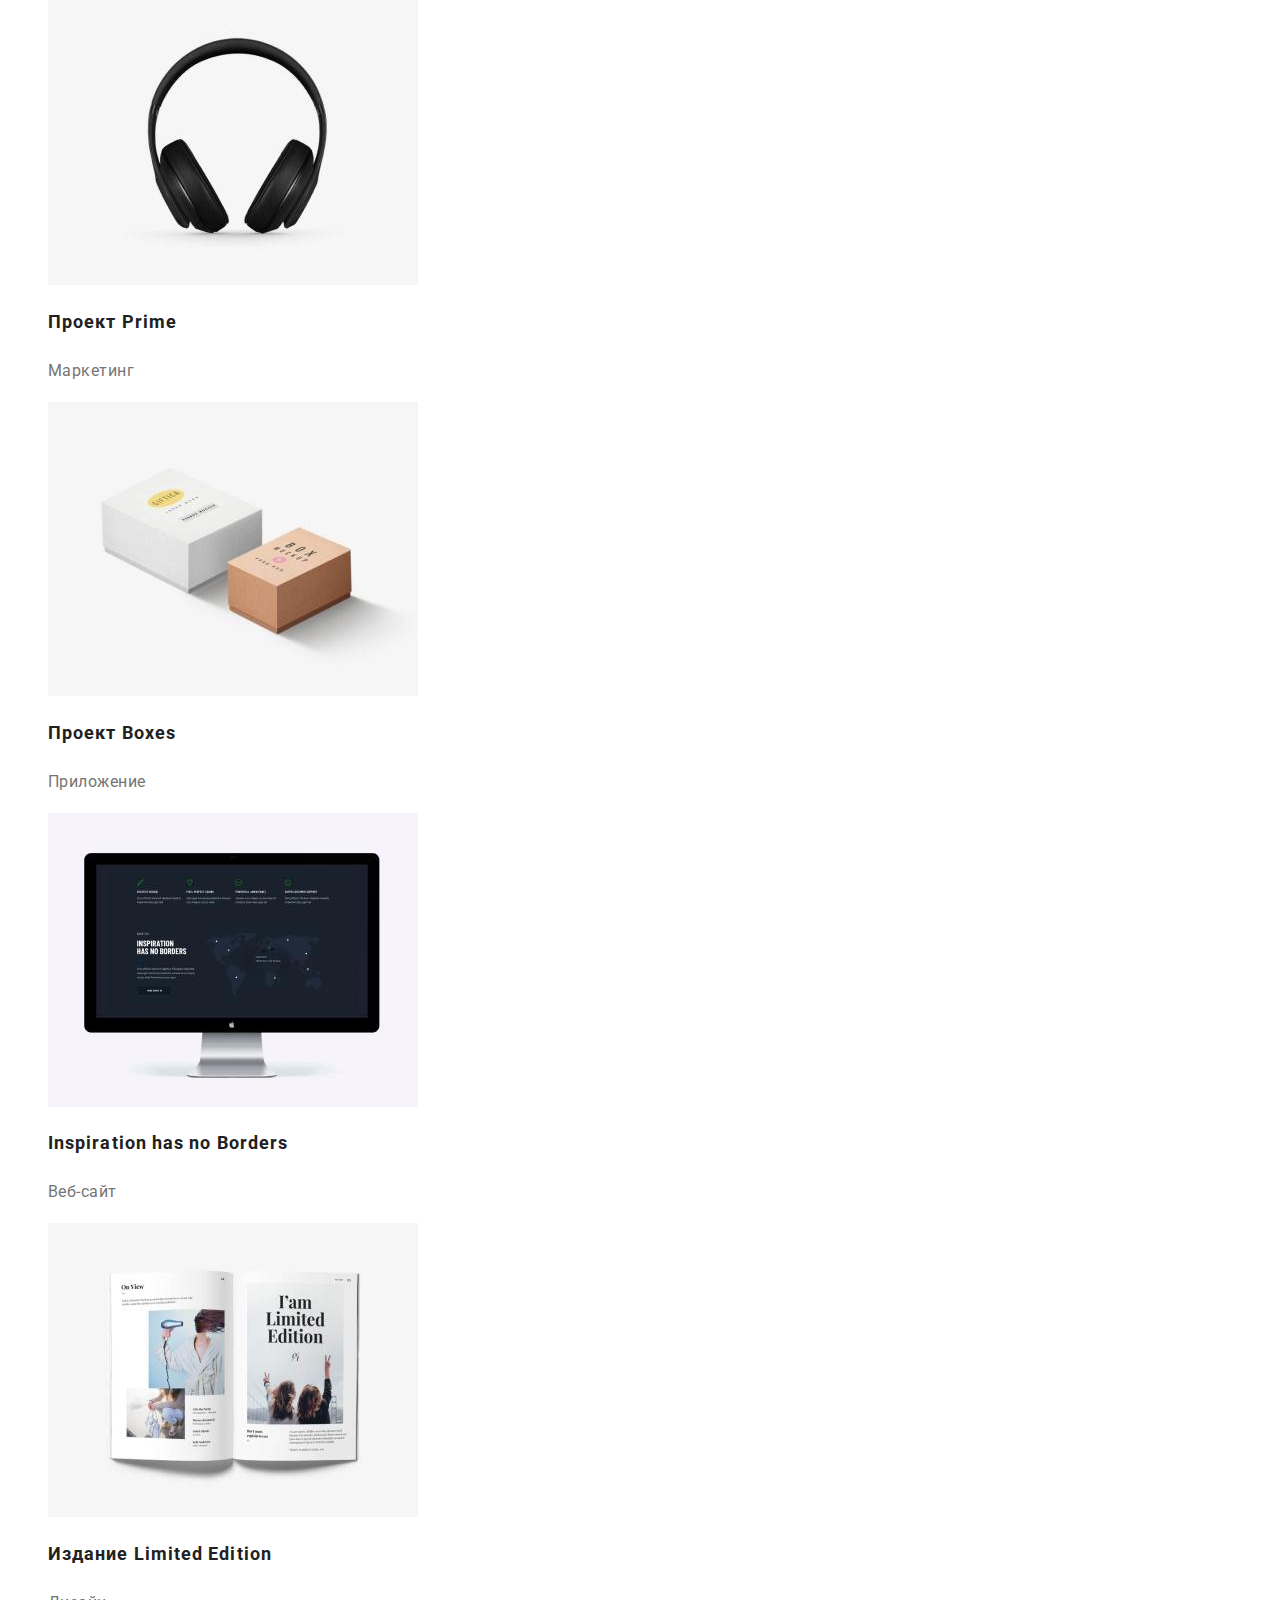
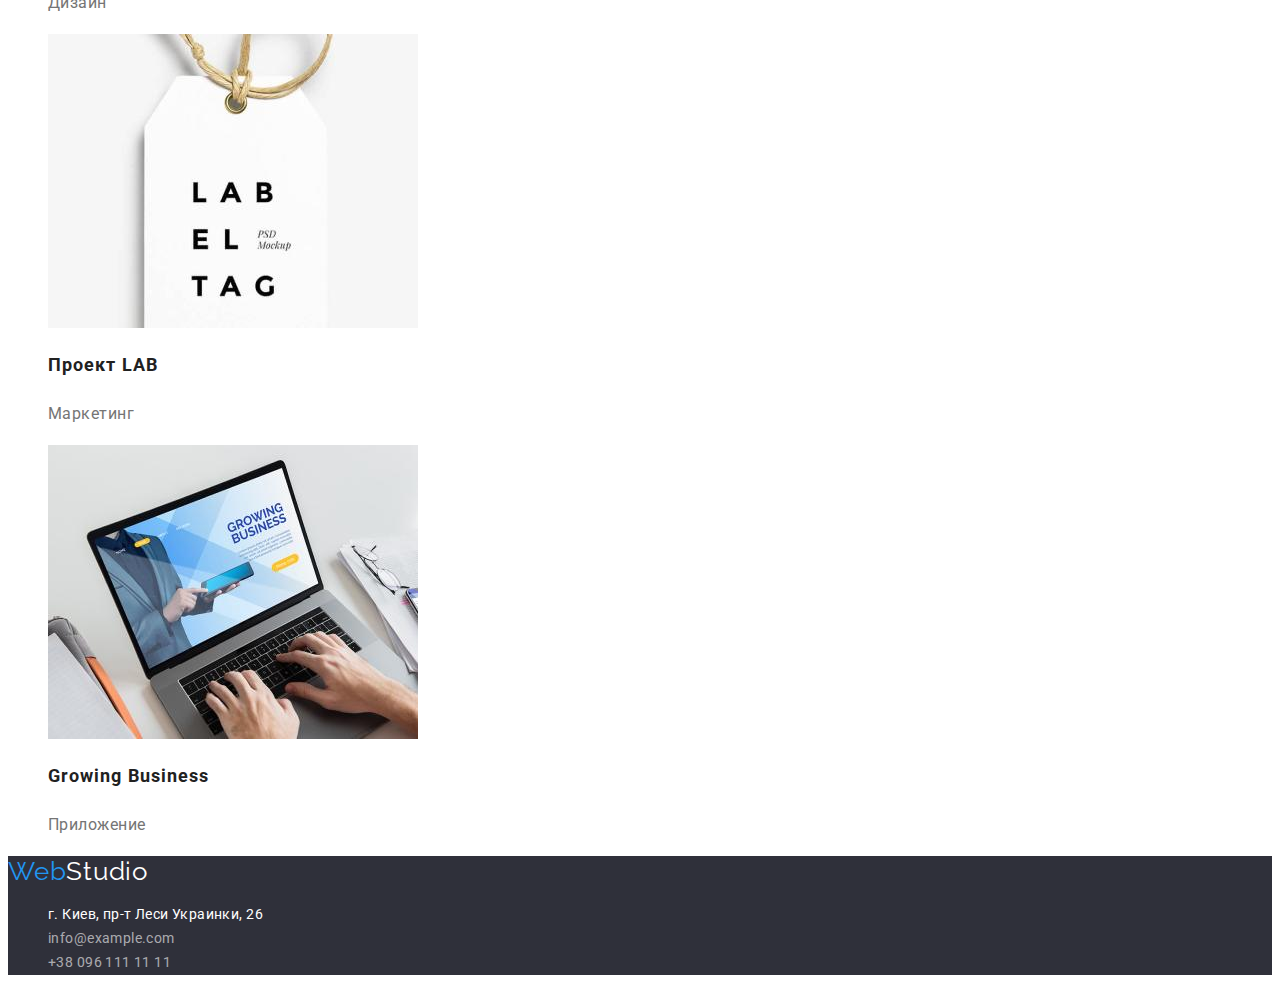
==== commit 683522f2: "change" ====
--- a/portfolio.html
+++ b/portfolio.html
@@ -18,8 +18,8 @@
         <nav class="header-content">
             <a href="" class="logo"><span class="accent">Web</span>Studio</a>
             <ul class="header-list list">
-                <li class="header-info"><a href="index.html" class="header-link link current">Студия</a></li>
-                <li class="header-info"><a href="portfolio.html" class="header-link link">Портфолио</a></li>
+                <li class="header-info"><a href="index.html" class="header-link link">Студия</a></li>
+                <li class="header-info"><a href="portfolio.html" class="header-link link current">Портфолио</a></li>
                 <li class="header-info"><a href="" class="header-link link">Контакты</a></li>
             </ul>
         </nav>
--- a/css/styles.css
+++ b/css/styles.css
@@ -229,3 +229,4 @@
 }
 
 
+
